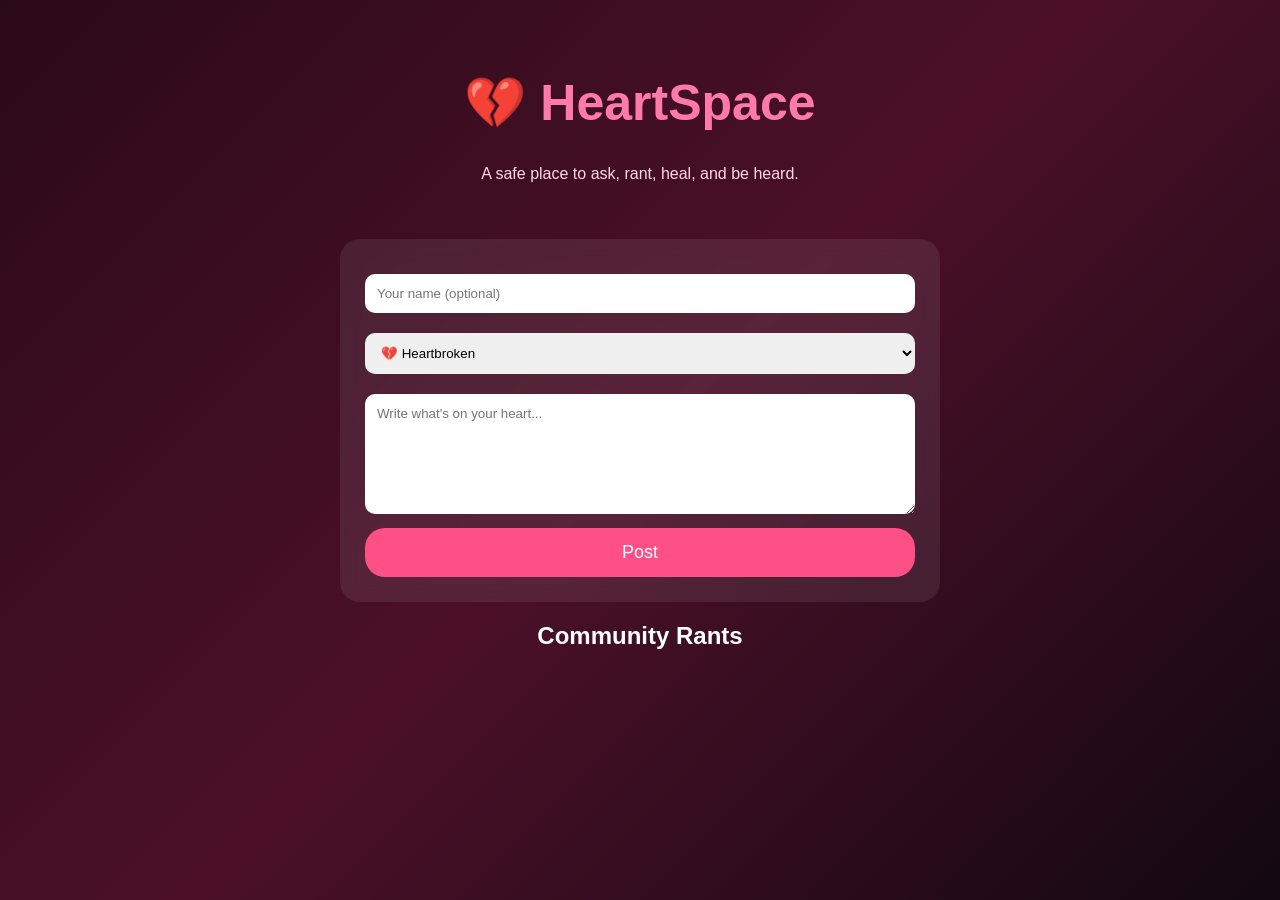
==== index.html @ 2aefe982 "Add files via upload" ====
<!DOCTYPE html>
<html>
<head>
    <title>HeartSpace - A Place to Let It Out</title>
    <link rel="stylesheet" href="style.css">
</head>

<body>

<header>
    <h1>💔 HeartSpace</h1>
    <p>A safe place to ask, rant, heal, and be heard.</p>
</header>


<section class="post-box">

    <input id="name" placeholder="Your name (optional)">

    <select id="mood">
        <option>💔 Heartbroken</option>
        <option>😔 Sad</option>
        <option>😡 Angry</option>
        <option>🫂 Need Advice</option>
        <option>🌱 Healing</option>
    </select>

    <textarea id="message" placeholder="Write what's on your heart..."></textarea>

    <button onclick="addPost()">Post</button>

</section>



<h2>Community Rants</h2>

<div id="posts"></div>



<script src="script.js"></script>

</body>
</html>
---- style.css ----
*{
    box-sizing:border-box;
    font-family: Arial, sans-serif;
}


body{
    margin:0;
    background:
    linear-gradient(135deg,#2b0a18,#4b1028,#120812);
    color:white;
    min-height:100vh;
}


header{
    text-align:center;
    padding:40px;
}


header h1{
    font-size:50px;
    color:#ff7aa8;
}


header p{
    color:#ffd6e5;
}


.post-box{
    width:90%;
    max-width:600px;
    margin:auto;
    background:#ffffff15;
    padding:25px;
    border-radius:20px;
    backdrop-filter:blur(10px);
}


input, textarea, select{
    width:100%;
    margin:10px 0;
    padding:12px;
    border:none;
    border-radius:10px;
}


textarea{
    height:120px;
}


button{
    width:100%;
    padding:14px;
    background:#ff4f87;
    border:none;
    color:white;
    border-radius:20px;
    cursor:pointer;
    font-size:18px;
}


button:hover{
    background:#ff236d;
}


h2{
    text-align:center;
}


#posts{
    width:90%;
    max-width:700px;
    margin:auto;
}


.card{
    background:#ffffff18;
    margin:20px 0;
    padding:20px;
    border-radius:20px;
    animation:fade .4s;
}


.card h3{
    color:#ff9fc1;
}


.card p{
    line-height:1.5;
}


.reply{
    margin-top:15px;
}


.reply input{
    width:75%;
}


.reply button{
    width:22%;
}


.comment{
    background:#00000030;
    padding:10px;
    border-radius:10px;
    margin-top:10px;
}


@keyframes fade{

from{
opacity:0;
transform:translateY(20px);
}

to{
opacity:1;
transform:none;
}

}
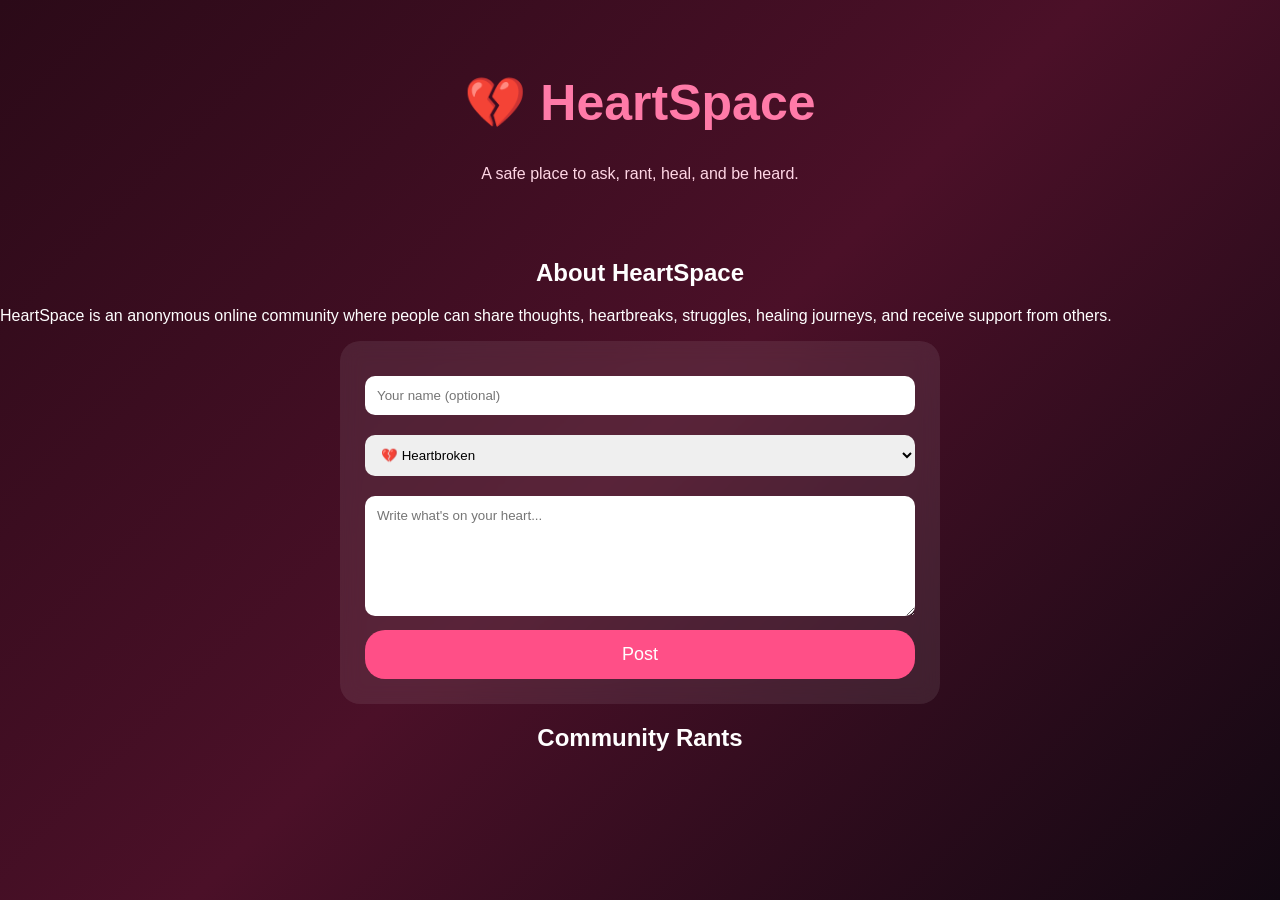
==== commit 33c85d71: "Update index.html" ====
--- a/index.html
+++ b/index.html
@@ -1,6 +1,27 @@
 <!DOCTYPE html>
 <html>
 <head>
+
+    <link rel="icon" type="image/png" href="favicon.png">
+
+    <meta charset="UTF-8">
+<meta name="viewport" content="width=device-width, initial-scale=1.0">
+
+<meta name="description"
+content="HeartSpace is a safe anonymous community where people can share feelings, seek advice, heal, and support one another.">
+
+<meta name="keywords"
+content="anonymous confessions, support community, heartbreak, advice, mental wellness, healing">
+
+<meta name="author" content="HeartSpace">
+
+<meta property="og:title" content="HeartSpace">
+<meta property="og:description"
+content="A safe place to ask, rant, heal, and be heard.">
+<meta property="og:type" content="website">
+<meta property="og:url"
+content="https://azuree.github.io/heartspace/">
+
     <title>HeartSpace - A Place to Let It Out</title>
     <link rel="stylesheet" href="style.css">
 </head>
@@ -12,6 +33,15 @@
     <p>A safe place to ask, rant, heal, and be heard.</p>
 </header>
 
+<section class="about">
+    <h2>About HeartSpace</h2>
+
+    <p>
+    HeartSpace is an anonymous online community where
+    people can share thoughts, heartbreaks, struggles,
+    healing journeys, and receive support from others.
+    </p>
+</section>
 
 <section class="post-box">
 
@@ -42,4 +72,4 @@
 <script src="script.js"></script>
 
 </body>
-</html>+</html>
